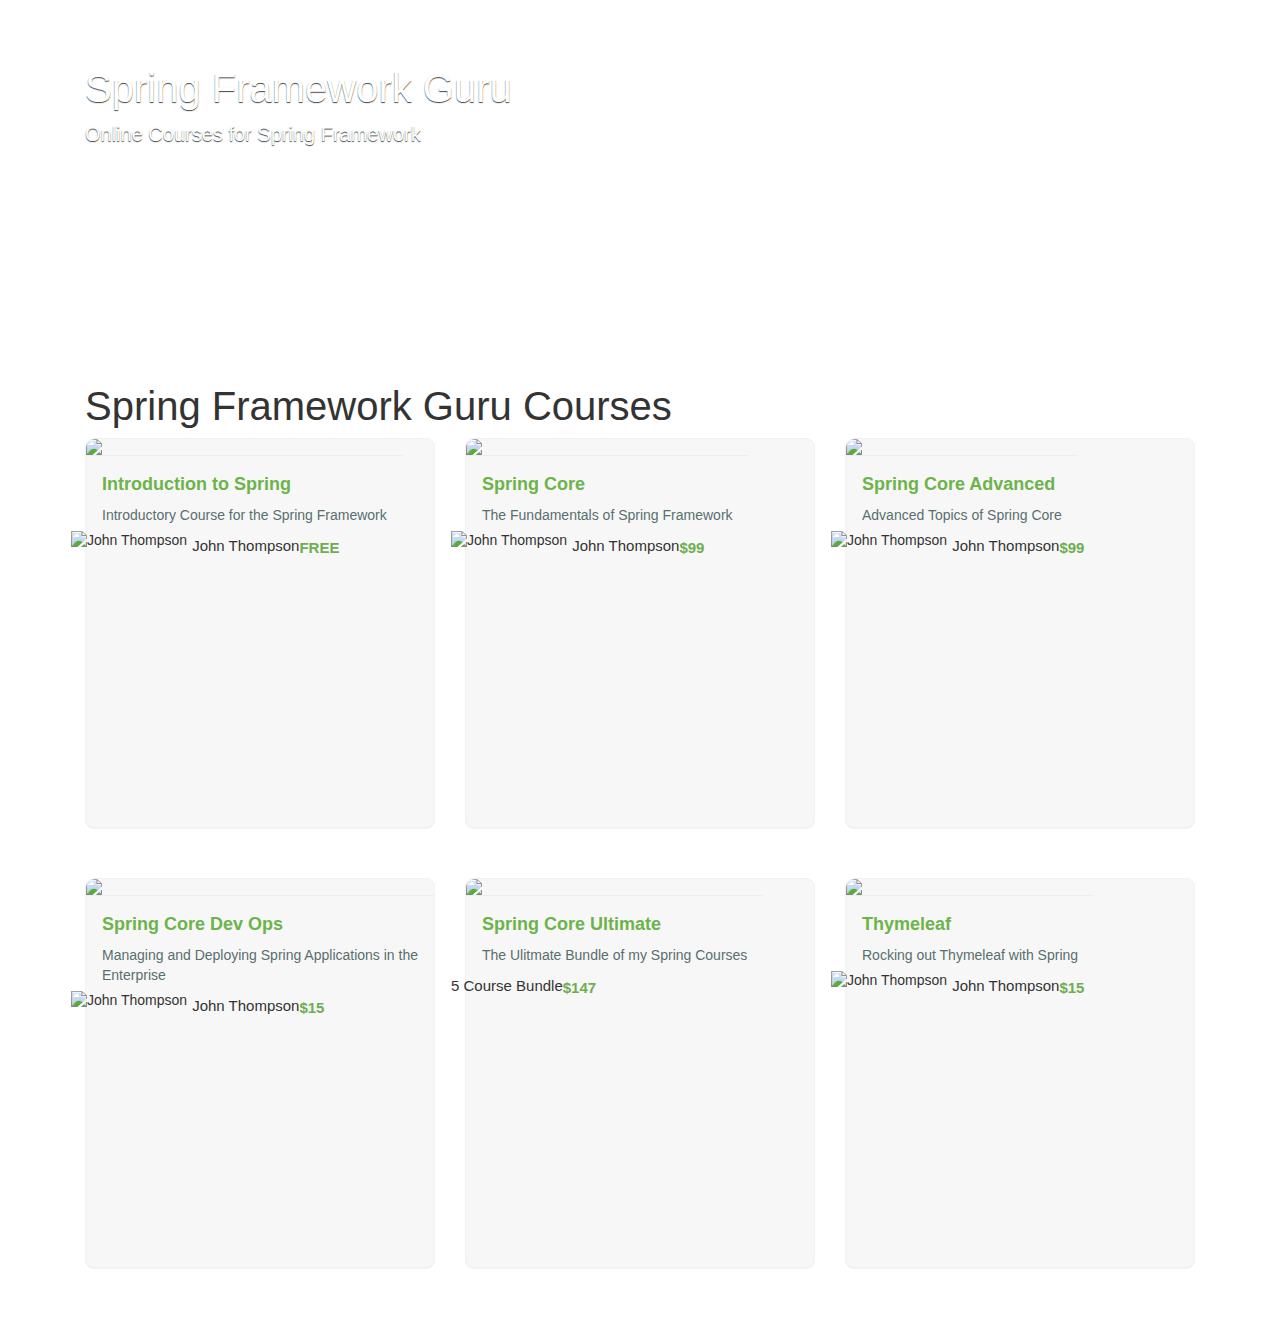
==== src/main/resources/templates/index.html @ affa6fc4 "Add log4j2" ====
<!DOCTYPE html>
<html lang="en" xmlns:th="http://www.thymeleaf.org">
<head>
    <meta charset="UTF-8">
    <title>Spring Framework Guru Courses</title>

    <link rel="stylesheet" href="https://stackpath.bootstrapcdn.com/bootstrap/4.5.2/css/bootstrap.min.css">

    <script src="https://code.jquery.com/jquery-3.5.1.min.js"></script>

    <style>
        .jumbotron {
            background: url('https://d2vvqscadf4c1f.cloudfront.net/rGIBmJUAT46UuLPwXo3K_Fedora_Core_Ultimate2.jpg') no-repeat center center;
            height: 350px;
            color: white;
            text-shadow: #444 0 1px 1px;
        }

        body {
            color: #2b3636;
            font-family: "Proxima";
        }

        body {
            color: #333;
            font-family: "Helvetica Neue", Helvetica, Arial, sans-serif;
            font-size: 14px;
            line-height: 1.42857;
        }

        .row {
            margin-left: -15px;
            margin-right: -15px;
        }

        *::before, *::after {
            box-sizing: border-box;
        }

        *::before, *::after {
            box-sizing: border-box;
        }

        .view-directory .course-listing {
            background-color: rgba(255, 255, 255, 0.7);
        }

        .course-listing {
            background-color: #f7f7f7;
            border: 1px solid #f1f3f0;
            border-radius: 9px;
            box-shadow: 0 1px #f1f3f0;
            cursor: pointer;
            height: 390px;
            margin-bottom: 50px;
            padding: 0;
        }

        * {
            box-sizing: border-box;
        }

        .course-listing .course-box-image-container {
            max-height: 208px;
            overflow: hidden;
        }

        .course-listing .course-box-image-container .course-box-image {
            border-bottom: 1px solid #ededed;
            border-top-left-radius: 9px;
            border-top-right-radius: 9px;
            display: block;
            margin: auto;
            width: 100%;
        }

        img {
            vertical-align: middle;
        }

        img {
            border: 0 none;
        }

        .course-listing .course-listing-title {
            color: #6cb44a;
            font-size: 18px;
            font-weight: bold;
            line-height: 25px;
            max-height: 70px;
            overflow: hidden;
            padding: 16px 16px 4px;
        }

        .course-listing .course-listing-subtitle {
            color: #586f6f;
            font-size: 14px;
            font-weight: 200;
            max-height: 65px;
            overflow: hidden;
            padding: 5px 16px;
        }

        .course-listing .course-listing-extra-info .course-price {
            color: #6eae50 !important;
            font-size: 15px;
            font-weight: bold;
            line-height: 34px;
            padding-right: 10px;
            text-align: right;
        }

        .course-listing .course-listing-extra-info .course-author-name {
            font-size: 15px;
            font-weight: 200;
            line-height: 30px;
            max-height: 30px;
            overflow: hidden;
            padding-left: 5px;
        }

        .course-listing .course-listing-extra-info .course-bundle {
            font-size: 15px;
            font-weight: 200;
            line-height: 30px;
        }
    </style>

</head>
<body>
<div class="jumbotron">
    <div class="container">
        <h1>Spring Framework Guru</h1>
        <p class="lead">Online Courses for Spring Framework</p>
    </div>
</div>

<div class="container">
    <div class="row">
        <div class="col-md-12">
            <h1>Spring Framework Guru Courses</h1>
        </div>
    </div>

    <div class="row course-list list">
        <div class="col-md-4">
            <div class="course-listing">
                <div class="row">
                    <a href="product.html">
                        <div class="col-lg-12">
                            <div class="course-box-image-container">
                                <img role="presentation"
                                     src="https://d2vvqscadf4c1f.cloudfront.net/scgeIJ9wRGGNWvK0jAld_ThumbFREE_01.png"
                                     class="course-box-image"/>
                            </div>
                            <div class="course-listing-title">
                                Introduction to Spring
                            </div>
                            <div class="course-listing-subtitle">
                                Introductory Course for the Spring Framework
                            </div>
                        </div>
                    </a>
                </div>
                <div class="row course-listing-extra-info col-xs-12">
                    <div class="col-xs-8">
                        <img align="left" alt="John Thompson"
                             src="//d6xfpzo6h49n1.cloudfront.net/aIKHFbsYXBCe0wY0jwCIdITOB5k=/30x30/https://d2vvqscadf4c1f.cloudfront.net/uZC7XjnzTMyJJeq5hShi_IMG_2800square.jpg"
                             class="img-circle"/>
                        <div class="small course-author-name">
                            John Thompson
                        </div>
                    </div>
                    <div class="col-xs-4">
                        <div class="small course-price">
                            FREE
                        </div>
                    </div>
                </div>
            </div>
        </div>
        <div class="col-md-4">
            <div class="course-listing">
                <div class="row">
                    <a data-role="course-box-link" href="/courses/spring-core">
                        <div class="col-lg-12">
                            <div class="course-box-image-container">
                                <img role="presentation"
                                     src="//d6xfpzo6h49n1.cloudfront.net/xmIEDF_cDxZz4E2mLiV5N52_yPo=/fit-in/705x0/https://d2vvqscadf4c1f.cloudfront.net/YnsFJMclS5aYmtiAMSX0_ThumbSPRINcore.png"
                                     class="course-box-image"/>
                            </div>
                            <div class="course-listing-title">
                                Spring Core
                            </div>
                            <div class="course-listing-subtitle">
                                The Fundamentals of Spring Framework
                            </div>
                        </div>
                    </a>
                </div>
                <div class="row course-listing-extra-info col-xs-12">
                    <div class="col-xs-8">
                        <img align="left" alt="John Thompson"
                             src="//d6xfpzo6h49n1.cloudfront.net/aIKHFbsYXBCe0wY0jwCIdITOB5k=/30x30/https://d2vvqscadf4c1f.cloudfront.net/uZC7XjnzTMyJJeq5hShi_IMG_2800square.jpg"
                             class="img-circle"/>
                        <div class="small course-author-name">
                            John Thompson
                        </div>
                    </div>
                    <div class="col-xs-4">
                        <div class="small course-price">
                            $99
                        </div>
                    </div>
                </div>
            </div>
        </div>
        <div class="col-md-4">
            <div class="course-listing">
                <div class="row">
                    <a data-role="course-box-link" href="/courses/spring-core-advanced">
                        <div class="col-lg-12">
                            <div class="course-box-image-container">
                                <img role="presentation"
                                     src="//d6xfpzo6h49n1.cloudfront.net/VcMKL8A-nGdHEgrHRy5bPuqFhtU=/fit-in/705x0/https://d2vvqscadf4c1f.cloudfront.net/fMahox0zTOW4gYkMMjmN_ThumbSPRINcoreAdv.png"
                                     class="course-box-image"/>
                            </div>
                            <div class="course-listing-title">
                                Spring Core Advanced
                            </div>
                            <div class="course-listing-subtitle">
                                Advanced Topics of Spring Core
                            </div>
                        </div>
                    </a>
                </div>
                <div class="row course-listing-extra-info col-xs-12">
                    <div class="col-xs-8">
                        <img align="left" alt="John Thompson"
                             src="//d6xfpzo6h49n1.cloudfront.net/aIKHFbsYXBCe0wY0jwCIdITOB5k=/30x30/https://d2vvqscadf4c1f.cloudfront.net/uZC7XjnzTMyJJeq5hShi_IMG_2800square.jpg"
                             class="img-circle"/>
                        <div class="small course-author-name">
                            John Thompson
                        </div>
                    </div>
                    <div class="col-xs-4">
                        <div class="small course-price">
                            $99
                        </div>
                    </div>
                </div>
            </div>
        </div>
    </div>

    <div class="row">
        <div class="col-md-4">
            <div class="course-listing">
                <div class="row">
                    <a data-role="course-box-link" href="/courses/spring-core-dev-ops">
                        <div class="col-lg-12">
                            <div class="course-box-image-container">
                                <img role="presentation"
                                     src="//d6xfpzo6h49n1.cloudfront.net/XPW5zGBgneHuCKQx52cNcAwsuBQ=/fit-in/705x0/https://d2vvqscadf4c1f.cloudfront.net/wc9ORhpRQUataALq2ejc_ThumbSPRINcoreDevOps2.png"
                                     class="course-box-image"/>
                            </div>
                            <div class="course-listing-title">
                                Spring Core Dev Ops
                            </div>
                            <div class="course-listing-subtitle">
                                Managing and Deploying Spring Applications in the Enterprise
                            </div>
                        </div>
                    </a>
                </div>
                <div class="row course-listing-extra-info col-xs-12">
                    <div class="col-xs-8">
                        <img align="left" alt="John Thompson"
                             src="//d6xfpzo6h49n1.cloudfront.net/aIKHFbsYXBCe0wY0jwCIdITOB5k=/30x30/https://d2vvqscadf4c1f.cloudfront.net/uZC7XjnzTMyJJeq5hShi_IMG_2800square.jpg"
                             class="img-circle"/>
                        <div class="small course-author-name">
                            John Thompson
                        </div>

                    </div>
                    <div class="col-xs-4">
                        <div class="small course-price">
                            $15
                        </div>
                    </div>
                </div>
            </div>
        </div>
        <div class="col-md-4">
            <div class="course-listing">
                <div class="row">
                    <a data-role="course-box-link" href="/courses/spring-core-ultimate">
                        <div class="col-lg-12">
                            <div class="course-box-image-container">
                                <img role="presentation"
                                     src="//d6xfpzo6h49n1.cloudfront.net/iM6y2WkaU8PWBuGAHtA3OKqT-4A=/fit-in/705x0/https://d2vvqscadf4c1f.cloudfront.net/DkBQKd4WQxWTCLnFwJCR_ThumbSPRINcoreUltimate.png"
                                     class="course-box-image"/>
                            </div>
                            <div class="course-listing-title">
                                Spring Core Ultimate
                            </div>
                            <div class="course-listing-subtitle">
                                The Ulitmate Bundle of my Spring Courses
                            </div>
                        </div>
                    </a>
                </div>
                <div class="row course-listing-extra-info col-xs-12">
                    <div class="col-xs-8">
                        <div class="small course-bundle">
                            5 Course Bundle
                        </div>
                    </div>
                    <div class="col-xs-4">
                        <div class="small course-price">
                            $147
                        </div>
                    </div>
                </div>
            </div>
        </div>
        <div class="col-md-4">
            <div class="course-listing">
                <div class="row">
                    <a data-role="course-box-link" href="/courses/thymeleaf">
                        <div class="col-lg-12">
                            <div class="course-box-image-container">
                                <img role="presentation"
                                     src="//d6xfpzo6h49n1.cloudfront.net/wH-V7RfYswB8Q95LIdGzx-QLxKk=/fit-in/705x0/https://d2vvqscadf4c1f.cloudfront.net/J8mqML4lQRmUmM4gdCW0_Thumb_Thymeleaf.png"
                                     class="course-box-image"/>
                            </div>
                            <div class="course-listing-title">
                                Thymeleaf
                            </div>
                            <div class="course-listing-subtitle">
                                Rocking out Thymeleaf with Spring
                            </div>
                        </div>
                    </a>
                </div>
                <div class="row course-listing-extra-info col-xs-12">
                    <div class="col-xs-8">
                        <img align="left" alt="John Thompson"
                             src="//d6xfpzo6h49n1.cloudfront.net/aIKHFbsYXBCe0wY0jwCIdITOB5k=/30x30/https://d2vvqscadf4c1f.cloudfront.net/uZC7XjnzTMyJJeq5hShi_IMG_2800square.jpg"
                             class="img-circle">
                        <div class="small course-author-name">
                            John Thompson
                        </div>

                    </div>
                    <div class="col-xs-4">
                        <div class="small course-price">
                            $15
                        </div>
                    </div>
                </div>
            </div>
        </div>
    </div>
</div>

</body>
</html>
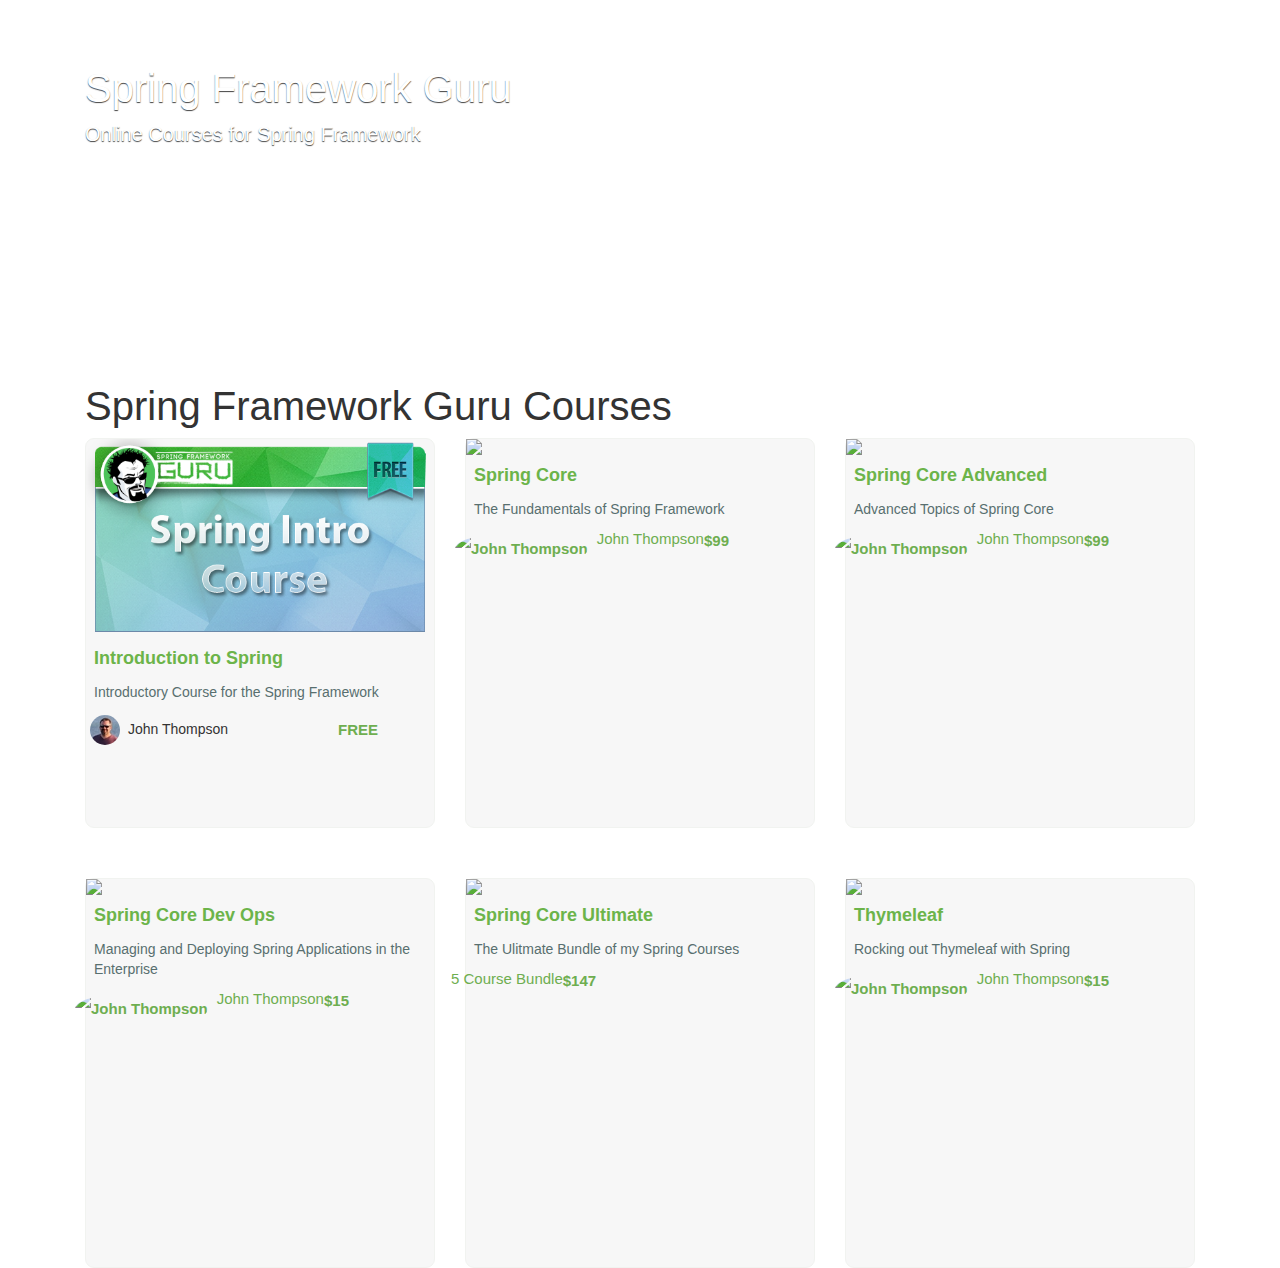
==== commit 36883d26: "Add bootstrap" ====
--- a/src/main/resources/templates/index.html
+++ b/src/main/resources/templates/index.html
@@ -4,9 +4,11 @@
     <meta charset="UTF-8">
     <title>Spring Framework Guru Courses</title>
 
-    <link rel="stylesheet" href="https://stackpath.bootstrapcdn.com/bootstrap/4.5.2/css/bootstrap.min.css">
-
-    <script src="https://code.jquery.com/jquery-3.5.1.min.js"></script>
+    <link rel="stylesheet" href="https://stackpath.bootstrapcdn.com/bootstrap/4.5.2/css/bootstrap.min.css"
+    th:ref="@{/css/bootstrap-4.1.3-dist/css/bootstrap.min.css}"/>
+
+    <script src="https://code.jquery.com/jquery-3.5.1.min.js"
+        th:src="@{/js/jquery-3.5.1.min.js}"></script>
 
     <style>
         .jumbotron {
@@ -28,80 +30,109 @@
             line-height: 1.42857;
         }
 
-        .row {
-            margin-left: -15px;
-            margin-right: -15px;
-        }
+<!--        .row {-->
+<!--            margin-left: -15px;-->
+<!--            margin-right: -15px;-->
+<!--        }-->
 
         *::before, *::after {
             box-sizing: border-box;
         }
 
-        *::before, *::after {
+        .view-directory {
+            background-color: rgba(255, 255, 255, 0.7);
+        }
+
+        * {
             box-sizing: border-box;
         }
 
-        .view-directory .course-listing {
-            background-color: rgba(255, 255, 255, 0.7);
-        }
-
-        .course-listing {
+
+        .course-list {
+            margin-bottom: 50px;
+        }
+
+        .course-listing  {
+            height: 390px;
             background-color: #f7f7f7;
             border: 1px solid #f1f3f0;
             border-radius: 9px;
-            box-shadow: 0 1px #f1f3f0;
-            cursor: pointer;
-            height: 390px;
-            margin-bottom: 50px;
+<!--            box-shadow: 0 1px #f1f3f0;-->
+<!--            cursor: pointer;-->
+<!--            height: 390px;-->
+            margin-bottom: 100px;
             padding: 0;
-        }
-
-        * {
-            box-sizing: border-box;
-        }
-
-        .course-listing .course-box-image-container {
+<!--            border-bottom: 1px solid #ededed;-->
+<!--            border-top-left-radius: 9px;-->
+<!--            border-top-right-radius: 9px;-->
+            display: block;
+<!--            margin: auto;-->
+<!--            width: 100%;-->
+        }
+
+        .course-box-image {
+            display: block;
+            width: 100%;
+        }
+
+        .course-box-image-container {
+            display: block;
             max-height: 208px;
-            overflow: hidden;
-        }
-
-        .course-listing .course-box-image-container .course-box-image {
-            border-bottom: 1px solid #ededed;
-            border-top-left-radius: 9px;
-            border-top-right-radius: 9px;
-            display: block;
-            margin: auto;
             width: 100%;
         }
 
-        img {
-            vertical-align: middle;
-        }
-
-        img {
-            border: 0 none;
-        }
-
-        .course-listing .course-listing-title {
+        .course-listing-title {
             color: #6cb44a;
             font-size: 18px;
             font-weight: bold;
             line-height: 25px;
             max-height: 70px;
-            overflow: hidden;
-            padding: 16px 16px 4px;
-        }
-
-        .course-listing .course-listing-subtitle {
+            padding: 8px 8px 4px;
+        }
+
+        .course-listing-subtitle {
             color: #586f6f;
             font-size: 14px;
             font-weight: 200;
             max-height: 65px;
             overflow: hidden;
-            padding: 5px 16px;
-        }
-
-        .course-listing .course-listing-extra-info .course-price {
+            padding: 8px 8px 4px;
+        }
+
+        img {
+            vertical-align: middle;
+        }
+
+        img {
+            border: 0 none;
+        }
+
+        .img-circle {
+            border-radius: 50%;
+            padding: 8px 4px;
+        }
+
+
+<!--        .course-listing  {-->
+<!--            color: #6cb44a;-->
+<!--            font-size: 18px;-->
+<!--            font-weight: bold;-->
+<!--            line-height: 25px;-->
+<!--            max-height: 70px;-->
+<!--            overflow: hidden;-->
+<!--            padding: 16px 16px 4px;-->
+<!--        }-->
+
+
+
+        .course-price {
+            color: #6eae50 !important;
+            font-size: 15px;
+            font-weight: bold;
+            line-height: 34px;
+        }
+
+        .course-listing-extra-info  {
             color: #6eae50 !important;
             font-size: 15px;
             font-weight: bold;
@@ -110,7 +141,7 @@
             text-align: right;
         }
 
-        .course-listing .course-listing-extra-info .course-author-name {
+        .course-listing-extra-info .course-author-name {
             font-size: 15px;
             font-weight: 200;
             line-height: 30px;
@@ -119,7 +150,7 @@
             padding-left: 5px;
         }
 
-        .course-listing .course-listing-extra-info .course-bundle {
+        .course-listing-extra-info .course-bundle {
             font-size: 15px;
             font-weight: 200;
             line-height: 30px;
@@ -142,7 +173,7 @@
         </div>
     </div>
 
-    <div class="row course-list list">
+    <div class="row course-list">
         <div class="col-md-4">
             <div class="course-listing">
                 <div class="row">
@@ -150,14 +181,50 @@
                         <div class="col-lg-12">
                             <div class="course-box-image-container">
                                 <img role="presentation"
-                                     src="https://d2vvqscadf4c1f.cloudfront.net/scgeIJ9wRGGNWvK0jAld_ThumbFREE_01.png"
-                                     class="course-box-image"/>
+                                    src="../static/images/SpringIntroThumb.png"
+                                    th:src="@{images/SpringIntroThumb.png}"
+                                    class="course-box-image"/>
                             </div>
                             <div class="course-listing-title">
                                 Introduction to Spring
                             </div>
                             <div class="course-listing-subtitle">
                                 Introductory Course for the Spring Framework
+                            </div>
+                        </div>
+                    </a>
+                </div>
+                <div class="row">
+                    <div class="col-8 col-sm-8">
+                        <img alt="John Thompson"
+                            src="../static/images/instructor_jt.jpg"
+                            th:src="@{images/instructor_jt.jpg}"
+                            class="img-circle"/>
+                        <span>
+                            John Thompson
+                        </span>
+                    </div>
+                    <div class="col-4 col-sm-4 course-price my-auto">
+                       FREE
+                    </div>
+                </div>
+            </div>
+        </div>
+        <div class="col-md-4">
+            <div class="course-listing">
+                <div class="row">
+                    <a data-role="course-box-link" href="/courses/spring-core">
+                        <div class="col-lg-12">
+                            <div class="course-box-image-container">
+                                <img role="presentation"
+                                     src="//d6xfpzo6h49n1.cloudfront.net/xmIEDF_cDxZz4E2mLiV5N52_yPo=/fit-in/705x0/https://d2vvqscadf4c1f.cloudfront.net/YnsFJMclS5aYmtiAMSX0_ThumbSPRINcore.png"
+                                     class="course-box-image"/>
+                            </div>
+                            <div class="course-listing-title">
+                                Spring Core
+                            </div>
+                            <div class="course-listing-subtitle">
+                                The Fundamentals of Spring Framework
                             </div>
                         </div>
                     </a>
@@ -173,27 +240,27 @@
                     </div>
                     <div class="col-xs-4">
                         <div class="small course-price">
-                            FREE
-                        </div>
-                    </div>
-                </div>
-            </div>
-        </div>
-        <div class="col-md-4">
-            <div class="course-listing">
-                <div class="row">
-                    <a data-role="course-box-link" href="/courses/spring-core">
-                        <div class="col-lg-12">
-                            <div class="course-box-image-container">
-                                <img role="presentation"
-                                     src="//d6xfpzo6h49n1.cloudfront.net/xmIEDF_cDxZz4E2mLiV5N52_yPo=/fit-in/705x0/https://d2vvqscadf4c1f.cloudfront.net/YnsFJMclS5aYmtiAMSX0_ThumbSPRINcore.png"
-                                     class="course-box-image"/>
-                            </div>
-                            <div class="course-listing-title">
-                                Spring Core
-                            </div>
-                            <div class="course-listing-subtitle">
-                                The Fundamentals of Spring Framework
+                            $99
+                        </div>
+                    </div>
+                </div>
+            </div>
+        </div>
+        <div class="col-md-4">
+            <div class="course-listing">
+                <div class="row">
+                    <a data-role="course-box-link" href="/courses/spring-core-advanced">
+                        <div class="col-lg-12">
+                            <div class="course-box-image-container">
+                                <img role="presentation"
+                                     src="//d6xfpzo6h49n1.cloudfront.net/VcMKL8A-nGdHEgrHRy5bPuqFhtU=/fit-in/705x0/https://d2vvqscadf4c1f.cloudfront.net/fMahox0zTOW4gYkMMjmN_ThumbSPRINcoreAdv.png"
+                                     class="course-box-image"/>
+                            </div>
+                            <div class="course-listing-title">
+                                Spring Core Advanced
+                            </div>
+                            <div class="course-listing-subtitle">
+                                Advanced Topics of Spring Core
                             </div>
                         </div>
                     </a>
@@ -215,21 +282,24 @@
                 </div>
             </div>
         </div>
-        <div class="col-md-4">
-            <div class="course-listing">
-                <div class="row">
-                    <a data-role="course-box-link" href="/courses/spring-core-advanced">
-                        <div class="col-lg-12">
-                            <div class="course-box-image-container">
-                                <img role="presentation"
-                                     src="//d6xfpzo6h49n1.cloudfront.net/VcMKL8A-nGdHEgrHRy5bPuqFhtU=/fit-in/705x0/https://d2vvqscadf4c1f.cloudfront.net/fMahox0zTOW4gYkMMjmN_ThumbSPRINcoreAdv.png"
-                                     class="course-box-image"/>
-                            </div>
-                            <div class="course-listing-title">
-                                Spring Core Advanced
-                            </div>
-                            <div class="course-listing-subtitle">
-                                Advanced Topics of Spring Core
+    </div>
+
+    <div class="row">
+        <div class="col-md-4">
+            <div class="course-listing">
+                <div class="row">
+                    <a data-role="course-box-link" href="/courses/spring-core-dev-ops">
+                        <div class="col-lg-12">
+                            <div class="course-box-image-container">
+                                <img role="presentation"
+                                     src="//d6xfpzo6h49n1.cloudfront.net/XPW5zGBgneHuCKQx52cNcAwsuBQ=/fit-in/705x0/https://d2vvqscadf4c1f.cloudfront.net/wc9ORhpRQUataALq2ejc_ThumbSPRINcoreDevOps2.png"
+                                     class="course-box-image"/>
+                            </div>
+                            <div class="course-listing-title">
+                                Spring Core Dev Ops
+                            </div>
+                            <div class="course-listing-subtitle">
+                                Managing and Deploying Spring Applications in the Enterprise
                             </div>
                         </div>
                     </a>
@@ -242,45 +312,6 @@
                         <div class="small course-author-name">
                             John Thompson
                         </div>
-                    </div>
-                    <div class="col-xs-4">
-                        <div class="small course-price">
-                            $99
-                        </div>
-                    </div>
-                </div>
-            </div>
-        </div>
-    </div>
-
-    <div class="row">
-        <div class="col-md-4">
-            <div class="course-listing">
-                <div class="row">
-                    <a data-role="course-box-link" href="/courses/spring-core-dev-ops">
-                        <div class="col-lg-12">
-                            <div class="course-box-image-container">
-                                <img role="presentation"
-                                     src="//d6xfpzo6h49n1.cloudfront.net/XPW5zGBgneHuCKQx52cNcAwsuBQ=/fit-in/705x0/https://d2vvqscadf4c1f.cloudfront.net/wc9ORhpRQUataALq2ejc_ThumbSPRINcoreDevOps2.png"
-                                     class="course-box-image"/>
-                            </div>
-                            <div class="course-listing-title">
-                                Spring Core Dev Ops
-                            </div>
-                            <div class="course-listing-subtitle">
-                                Managing and Deploying Spring Applications in the Enterprise
-                            </div>
-                        </div>
-                    </a>
-                </div>
-                <div class="row course-listing-extra-info col-xs-12">
-                    <div class="col-xs-8">
-                        <img align="left" alt="John Thompson"
-                             src="//d6xfpzo6h49n1.cloudfront.net/aIKHFbsYXBCe0wY0jwCIdITOB5k=/30x30/https://d2vvqscadf4c1f.cloudfront.net/uZC7XjnzTMyJJeq5hShi_IMG_2800square.jpg"
-                             class="img-circle"/>
-                        <div class="small course-author-name">
-                            John Thompson
-                        </div>
 
                     </div>
                     <div class="col-xs-4">
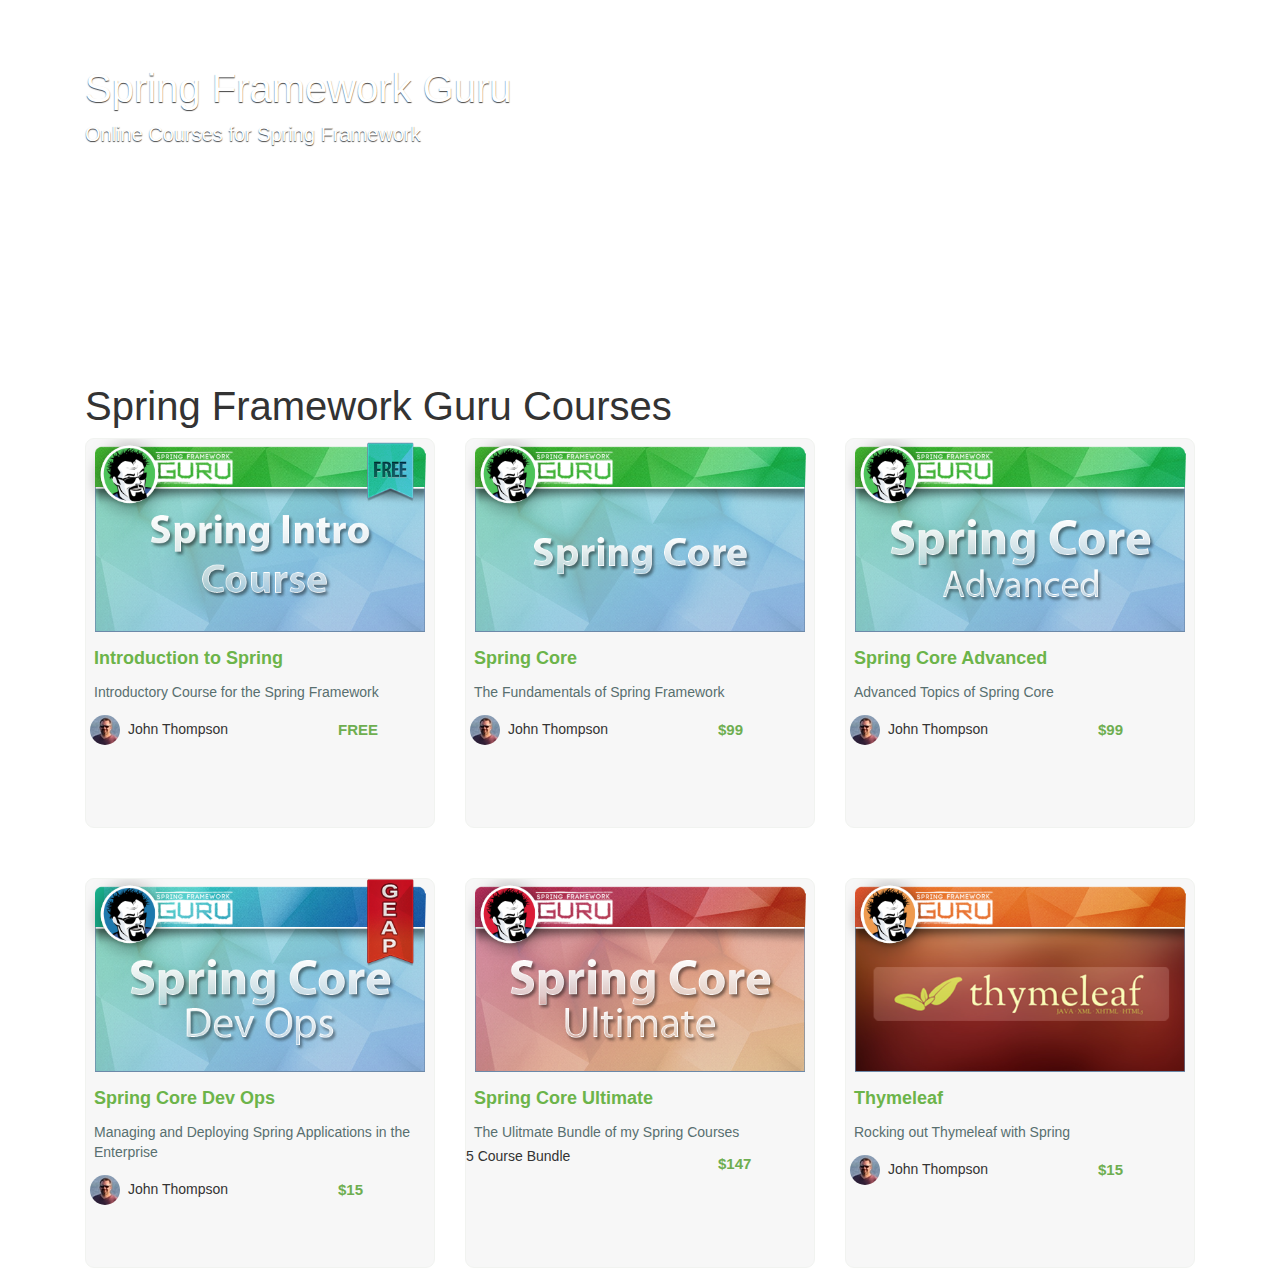
==== commit 39c2cdc4: "Fix css for index" ====
--- a/src/main/resources/templates/index.html
+++ b/src/main/resources/templates/index.html
@@ -217,7 +217,8 @@
                         <div class="col-lg-12">
                             <div class="course-box-image-container">
                                 <img role="presentation"
-                                     src="//d6xfpzo6h49n1.cloudfront.net/xmIEDF_cDxZz4E2mLiV5N52_yPo=/fit-in/705x0/https://d2vvqscadf4c1f.cloudfront.net/YnsFJMclS5aYmtiAMSX0_ThumbSPRINcore.png"
+                                     src="../static/images/SpringCoreThumb.png"
+                                     th:src="@{images/SpringCoreThumb.png}"
                                      class="course-box-image"/>
                             </div>
                             <div class="course-listing-title">
@@ -229,19 +230,18 @@
                         </div>
                     </a>
                 </div>
-                <div class="row course-listing-extra-info col-xs-12">
-                    <div class="col-xs-8">
-                        <img align="left" alt="John Thompson"
-                             src="//d6xfpzo6h49n1.cloudfront.net/aIKHFbsYXBCe0wY0jwCIdITOB5k=/30x30/https://d2vvqscadf4c1f.cloudfront.net/uZC7XjnzTMyJJeq5hShi_IMG_2800square.jpg"
+                <div class="row">
+                    <div class="col-8 col-sm-8">
+                        <img alt="John Thompson"
+                             src="../static/images/instructor_jt.jpg"
+                             th:src="@{images/instructor_jt.jpg}"
                              class="img-circle"/>
-                        <div class="small course-author-name">
-                            John Thompson
-                        </div>
-                    </div>
-                    <div class="col-xs-4">
-                        <div class="small course-price">
-                            $99
-                        </div>
+                        <span>
+                            John Thompson
+                        </span>
+                    </div>
+                    <div class="col-4 col-sm-4 course-price my-auto">
+                        $99
                     </div>
                 </div>
             </div>
@@ -253,7 +253,8 @@
                         <div class="col-lg-12">
                             <div class="course-box-image-container">
                                 <img role="presentation"
-                                     src="//d6xfpzo6h49n1.cloudfront.net/VcMKL8A-nGdHEgrHRy5bPuqFhtU=/fit-in/705x0/https://d2vvqscadf4c1f.cloudfront.net/fMahox0zTOW4gYkMMjmN_ThumbSPRINcoreAdv.png"
+                                     src="../static/images/SpringCoreAdvancedThumb.png"
+                                     th:src="@{images/SpringCoreAdvancedThumb.png}"
                                      class="course-box-image"/>
                             </div>
                             <div class="course-listing-title">
@@ -265,19 +266,18 @@
                         </div>
                     </a>
                 </div>
-                <div class="row course-listing-extra-info col-xs-12">
-                    <div class="col-xs-8">
-                        <img align="left" alt="John Thompson"
-                             src="//d6xfpzo6h49n1.cloudfront.net/aIKHFbsYXBCe0wY0jwCIdITOB5k=/30x30/https://d2vvqscadf4c1f.cloudfront.net/uZC7XjnzTMyJJeq5hShi_IMG_2800square.jpg"
+                <div class="row">
+                    <div class="col-8 col-sm-8">
+                        <img alt="John Thompson"
+                             src="../static/images/instructor_jt.jpg"
+                             th:src="@{images/instructor_jt.jpg}"
                              class="img-circle"/>
-                        <div class="small course-author-name">
-                            John Thompson
-                        </div>
-                    </div>
-                    <div class="col-xs-4">
-                        <div class="small course-price">
-                            $99
-                        </div>
+                        <span>
+                            John Thompson
+                        </span>
+                    </div>
+                    <div class="col-4 col-sm-4 course-price my-auto">
+                        $99
                     </div>
                 </div>
             </div>
@@ -292,7 +292,8 @@
                         <div class="col-lg-12">
                             <div class="course-box-image-container">
                                 <img role="presentation"
-                                     src="//d6xfpzo6h49n1.cloudfront.net/XPW5zGBgneHuCKQx52cNcAwsuBQ=/fit-in/705x0/https://d2vvqscadf4c1f.cloudfront.net/wc9ORhpRQUataALq2ejc_ThumbSPRINcoreDevOps2.png"
+                                     src="../static/images/SpringCoreDevOpsThumb.png"
+                                     th:src="@{images/SpringCoreDevOpsThumb.png}"
                                      class="course-box-image"/>
                             </div>
                             <div class="course-listing-title">
@@ -304,20 +305,18 @@
                         </div>
                     </a>
                 </div>
-                <div class="row course-listing-extra-info col-xs-12">
-                    <div class="col-xs-8">
-                        <img align="left" alt="John Thompson"
-                             src="//d6xfpzo6h49n1.cloudfront.net/aIKHFbsYXBCe0wY0jwCIdITOB5k=/30x30/https://d2vvqscadf4c1f.cloudfront.net/uZC7XjnzTMyJJeq5hShi_IMG_2800square.jpg"
+                <div class="row">
+                    <div class="col-8 col-sm-8">
+                        <img alt="John Thompson"
+                             src="../static/images/instructor_jt.jpg"
+                             th:src="@{images/instructor_jt.jpg}"
                              class="img-circle"/>
-                        <div class="small course-author-name">
-                            John Thompson
-                        </div>
-
-                    </div>
-                    <div class="col-xs-4">
-                        <div class="small course-price">
-                            $15
-                        </div>
+                        <span>
+                            John Thompson
+                        </span>
+                    </div>
+                    <div class="col-4 col-sm-4 course-price my-auto">
+                        $15
                     </div>
                 </div>
             </div>
@@ -329,7 +328,8 @@
                         <div class="col-lg-12">
                             <div class="course-box-image-container">
                                 <img role="presentation"
-                                     src="//d6xfpzo6h49n1.cloudfront.net/iM6y2WkaU8PWBuGAHtA3OKqT-4A=/fit-in/705x0/https://d2vvqscadf4c1f.cloudfront.net/DkBQKd4WQxWTCLnFwJCR_ThumbSPRINcoreUltimate.png"
+                                     src="../static/images/SpringCoreUltimateThumb.png"
+                                     th:src="@{images/SpringCoreUltimateThumb.png}"
                                      class="course-box-image"/>
                             </div>
                             <div class="course-listing-title">
@@ -341,16 +341,12 @@
                         </div>
                     </a>
                 </div>
-                <div class="row course-listing-extra-info col-xs-12">
-                    <div class="col-xs-8">
-                        <div class="small course-bundle">
-                            5 Course Bundle
-                        </div>
-                    </div>
-                    <div class="col-xs-4">
-                        <div class="small course-price">
-                            $147
-                        </div>
+                <div class="row">
+                    <div class="col-8 col-sm-8">
+                        5 Course Bundle
+                    </div>
+                    <div class="col-4 col-sm-4 course-price my-auto">
+                        $147
                     </div>
                 </div>
             </div>
@@ -362,7 +358,8 @@
                         <div class="col-lg-12">
                             <div class="course-box-image-container">
                                 <img role="presentation"
-                                     src="//d6xfpzo6h49n1.cloudfront.net/wH-V7RfYswB8Q95LIdGzx-QLxKk=/fit-in/705x0/https://d2vvqscadf4c1f.cloudfront.net/J8mqML4lQRmUmM4gdCW0_Thumb_Thymeleaf.png"
+                                     src="../static/images/ThymeleafThumb.png"
+                                     th:src="@{images/ThymeleafThumb.png}"
                                      class="course-box-image"/>
                             </div>
                             <div class="course-listing-title">
@@ -374,20 +371,18 @@
                         </div>
                     </a>
                 </div>
-                <div class="row course-listing-extra-info col-xs-12">
-                    <div class="col-xs-8">
-                        <img align="left" alt="John Thompson"
-                             src="//d6xfpzo6h49n1.cloudfront.net/aIKHFbsYXBCe0wY0jwCIdITOB5k=/30x30/https://d2vvqscadf4c1f.cloudfront.net/uZC7XjnzTMyJJeq5hShi_IMG_2800square.jpg"
-                             class="img-circle">
-                        <div class="small course-author-name">
-                            John Thompson
-                        </div>
-
-                    </div>
-                    <div class="col-xs-4">
-                        <div class="small course-price">
-                            $15
-                        </div>
+                <div class="row">
+                    <div class="col-8 col-sm-8">
+                        <img alt="John Thompson"
+                             src="../static/images/instructor_jt.jpg"
+                             th:src="@{images/instructor_jt.jpg}"
+                             class="img-circle"/>
+                        <span>
+                            John Thompson
+                        </span>
+                    </div>
+                    <div class="col-4 col-sm-4 course-price my-auto">
+                        $15
                     </div>
                 </div>
             </div>
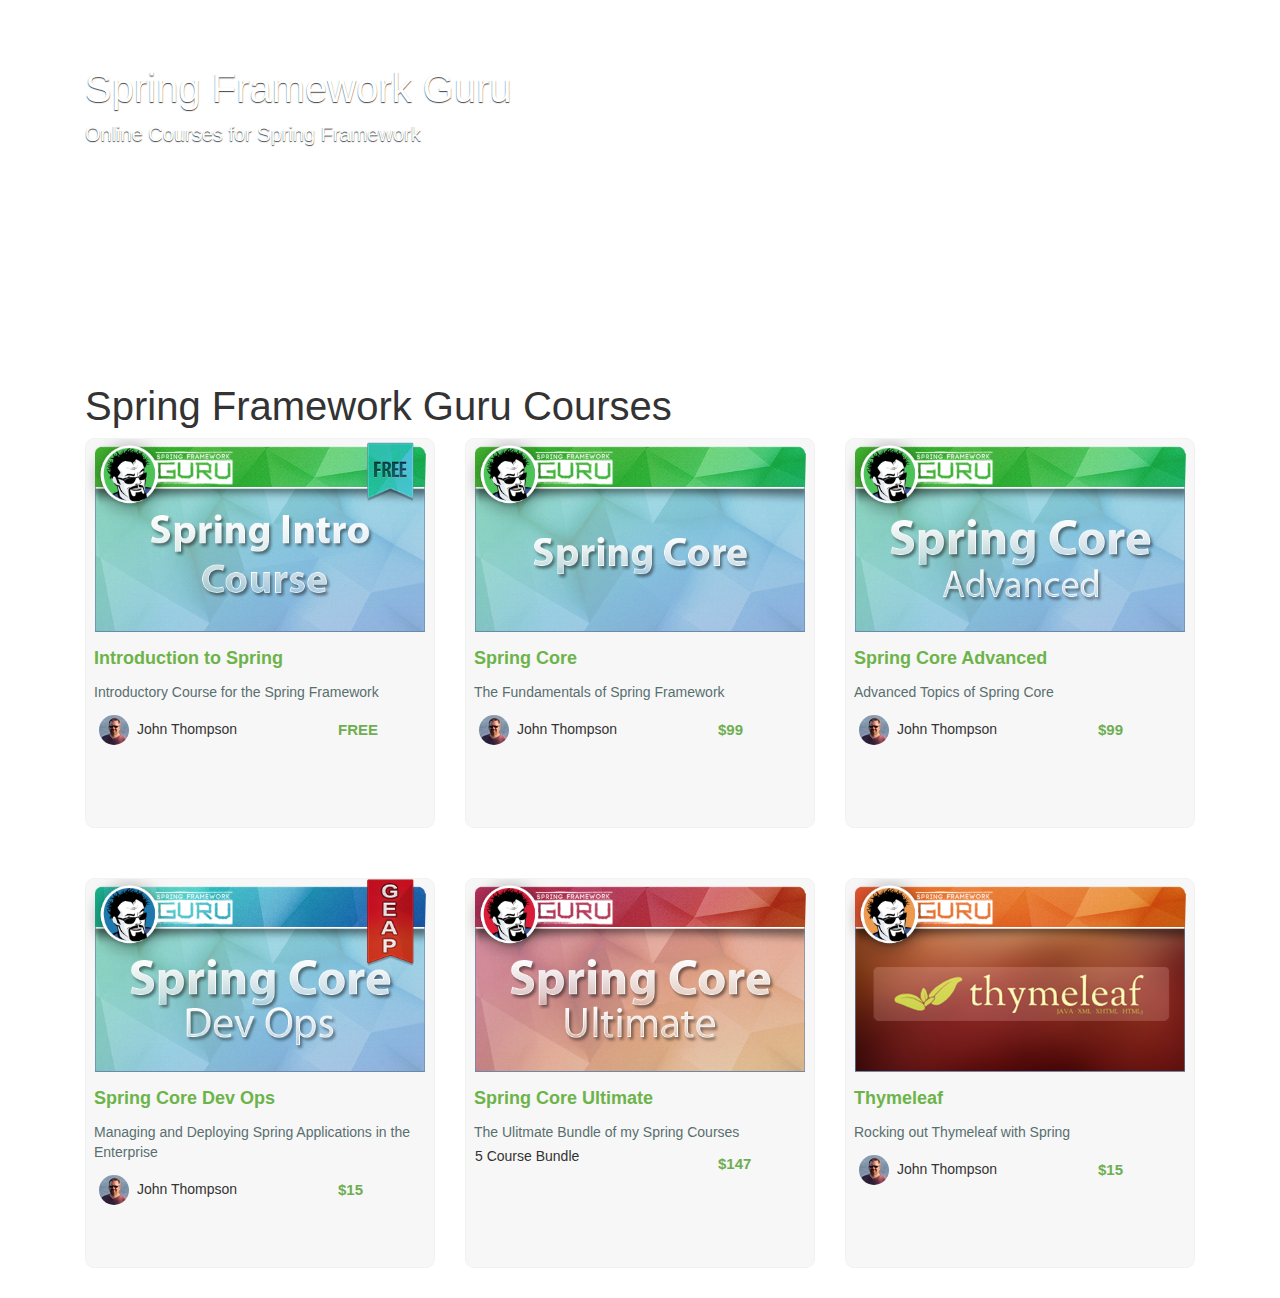
==== commit 161c6201: "Cleanup index" ====
--- a/src/main/resources/templates/index.html
+++ b/src/main/resources/templates/index.html
@@ -30,11 +30,6 @@
             line-height: 1.42857;
         }
 
-<!--        .row {-->
-<!--            margin-left: -15px;-->
-<!--            margin-right: -15px;-->
-<!--        }-->
-
         *::before, *::after {
             box-sizing: border-box;
         }
@@ -47,9 +42,12 @@
             box-sizing: border-box;
         }
 
+        .author {
+            padding-left: 24px;
+        }
 
         .course-list {
-            margin-bottom: 50px;
+            margin-bottom: 20px;
         }
 
         .course-listing  {
@@ -57,17 +55,9 @@
             background-color: #f7f7f7;
             border: 1px solid #f1f3f0;
             border-radius: 9px;
-<!--            box-shadow: 0 1px #f1f3f0;-->
-<!--            cursor: pointer;-->
-<!--            height: 390px;-->
-            margin-bottom: 100px;
+            margin-bottom: 30px;
             padding: 0;
-<!--            border-bottom: 1px solid #ededed;-->
-<!--            border-top-left-radius: 9px;-->
-<!--            border-top-right-radius: 9px;-->
             display: block;
-<!--            margin: auto;-->
-<!--            width: 100%;-->
         }
 
         .course-box-image {
@@ -112,48 +102,11 @@
             padding: 8px 4px;
         }
 
-
-<!--        .course-listing  {-->
-<!--            color: #6cb44a;-->
-<!--            font-size: 18px;-->
-<!--            font-weight: bold;-->
-<!--            line-height: 25px;-->
-<!--            max-height: 70px;-->
-<!--            overflow: hidden;-->
-<!--            padding: 16px 16px 4px;-->
-<!--        }-->
-
-
-
         .course-price {
             color: #6eae50 !important;
             font-size: 15px;
             font-weight: bold;
             line-height: 34px;
-        }
-
-        .course-listing-extra-info  {
-            color: #6eae50 !important;
-            font-size: 15px;
-            font-weight: bold;
-            line-height: 34px;
-            padding-right: 10px;
-            text-align: right;
-        }
-
-        .course-listing-extra-info .course-author-name {
-            font-size: 15px;
-            font-weight: 200;
-            line-height: 30px;
-            max-height: 30px;
-            overflow: hidden;
-            padding-left: 5px;
-        }
-
-        .course-listing-extra-info .course-bundle {
-            font-size: 15px;
-            font-weight: 200;
-            line-height: 30px;
         }
     </style>
 
@@ -195,7 +148,7 @@
                     </a>
                 </div>
                 <div class="row">
-                    <div class="col-8 col-sm-8">
+                    <div class="col-8 col-sm-8 author">
                         <img alt="John Thompson"
                             src="../static/images/instructor_jt.jpg"
                             th:src="@{images/instructor_jt.jpg}"
@@ -231,7 +184,7 @@
                     </a>
                 </div>
                 <div class="row">
-                    <div class="col-8 col-sm-8">
+                    <div class="col-8 col-sm-8 author">
                         <img alt="John Thompson"
                              src="../static/images/instructor_jt.jpg"
                              th:src="@{images/instructor_jt.jpg}"
@@ -267,7 +220,7 @@
                     </a>
                 </div>
                 <div class="row">
-                    <div class="col-8 col-sm-8">
+                    <div class="col-8 col-sm-8 author">
                         <img alt="John Thompson"
                              src="../static/images/instructor_jt.jpg"
                              th:src="@{images/instructor_jt.jpg}"
@@ -306,7 +259,7 @@
                     </a>
                 </div>
                 <div class="row">
-                    <div class="col-8 col-sm-8">
+                    <div class="col-8 col-sm-8 author">
                         <img alt="John Thompson"
                              src="../static/images/instructor_jt.jpg"
                              th:src="@{images/instructor_jt.jpg}"
@@ -342,7 +295,7 @@
                     </a>
                 </div>
                 <div class="row">
-                    <div class="col-8 col-sm-8">
+                    <div class="col-8 col-sm-8 author">
                         5 Course Bundle
                     </div>
                     <div class="col-4 col-sm-4 course-price my-auto">
@@ -372,7 +325,7 @@
                     </a>
                 </div>
                 <div class="row">
-                    <div class="col-8 col-sm-8">
+                    <div class="col-8 col-sm-8 author">
                         <img alt="John Thompson"
                              src="../static/images/instructor_jt.jpg"
                              th:src="@{images/instructor_jt.jpg}"
